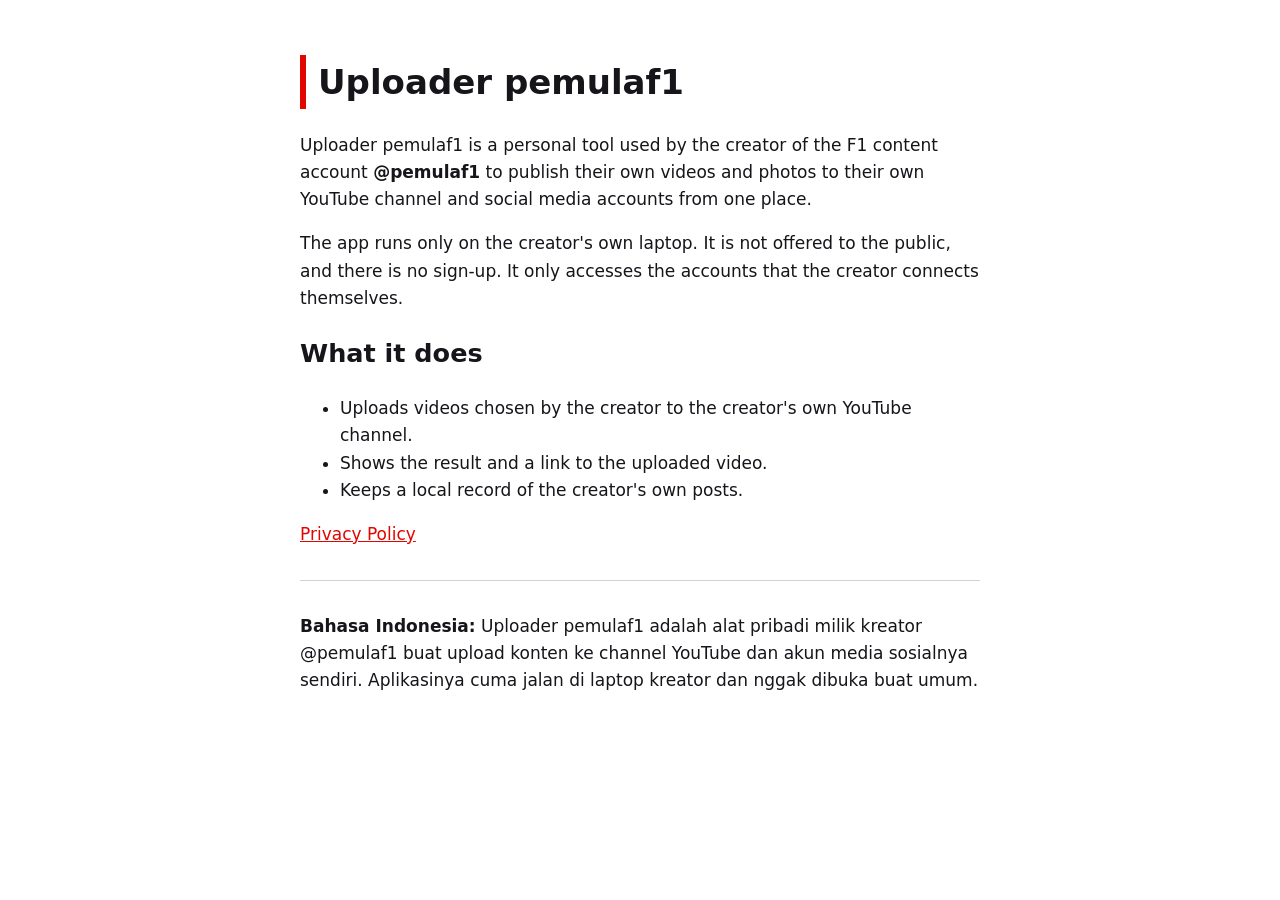
==== index.html @ 31e47635 "Homepage dan privacy policy Uploader pemulaf1 Co-Authored-By: Claude Opus 5.5 <noreply@anthropic.com" ====
<!doctype html>
<html lang="en">
<head>
  <meta charset="utf-8">
  <meta name="viewport" content="width=device-width, initial-scale=1">
  <title>Uploader pemulaf1</title>
  <link rel="stylesheet" href="style.css">
</head>
<body>
  <main>
    <h1>Uploader pemulaf1</h1>
    <p>Uploader pemulaf1 is a personal tool used by the creator of the F1 content account
      <b>@pemulaf1</b> to publish their own videos and photos to their own YouTube channel and
      social media accounts from one place.</p>
    <p>The app runs only on the creator's own laptop. It is not offered to the public, and there is no
      sign-up. It only accesses the accounts that the creator connects themselves.</p>
    <h2>What it does</h2>
    <ul>
      <li>Uploads videos chosen by the creator to the creator's own YouTube channel.</li>
      <li>Shows the result and a link to the uploaded video.</li>
      <li>Keeps a local record of the creator's own posts.</li>
    </ul>
    <p><a href="privacy.html">Privacy Policy</a></p>

    <hr>
    <p lang="id"><b>Bahasa Indonesia:</b> Uploader pemulaf1 adalah alat pribadi milik kreator @pemulaf1
      buat upload konten ke channel YouTube dan akun media sosialnya sendiri. Aplikasinya cuma jalan di
      laptop kreator dan nggak dibuka buat umum.</p>
  </main>
</body>
</html>
---- style.css ----
:root { --bg: #fff; --text: #15151a; --muted: #6b6b76; --accent: #e10600; }
@media (prefers-color-scheme: dark) { :root { --bg: #0f0f12; --text: #f0f0f3; --muted: #9a9aa6; --accent: #ff5a52; } }
body { margin: 0; background: var(--bg); color: var(--text); font: 17px/1.6 system-ui, -apple-system, "Segoe UI", sans-serif; }
main { max-width: 680px; margin: 0 auto; padding: 32px 16px 64px; }
h1 { border-left: 6px solid var(--accent); padding-left: 12px; }
a { color: var(--accent); }
.muted { color: var(--muted); }
code { font-size: .9em; }
hr { border: 0; border-top: 1px solid var(--muted); opacity: .3; margin: 32px 0; }
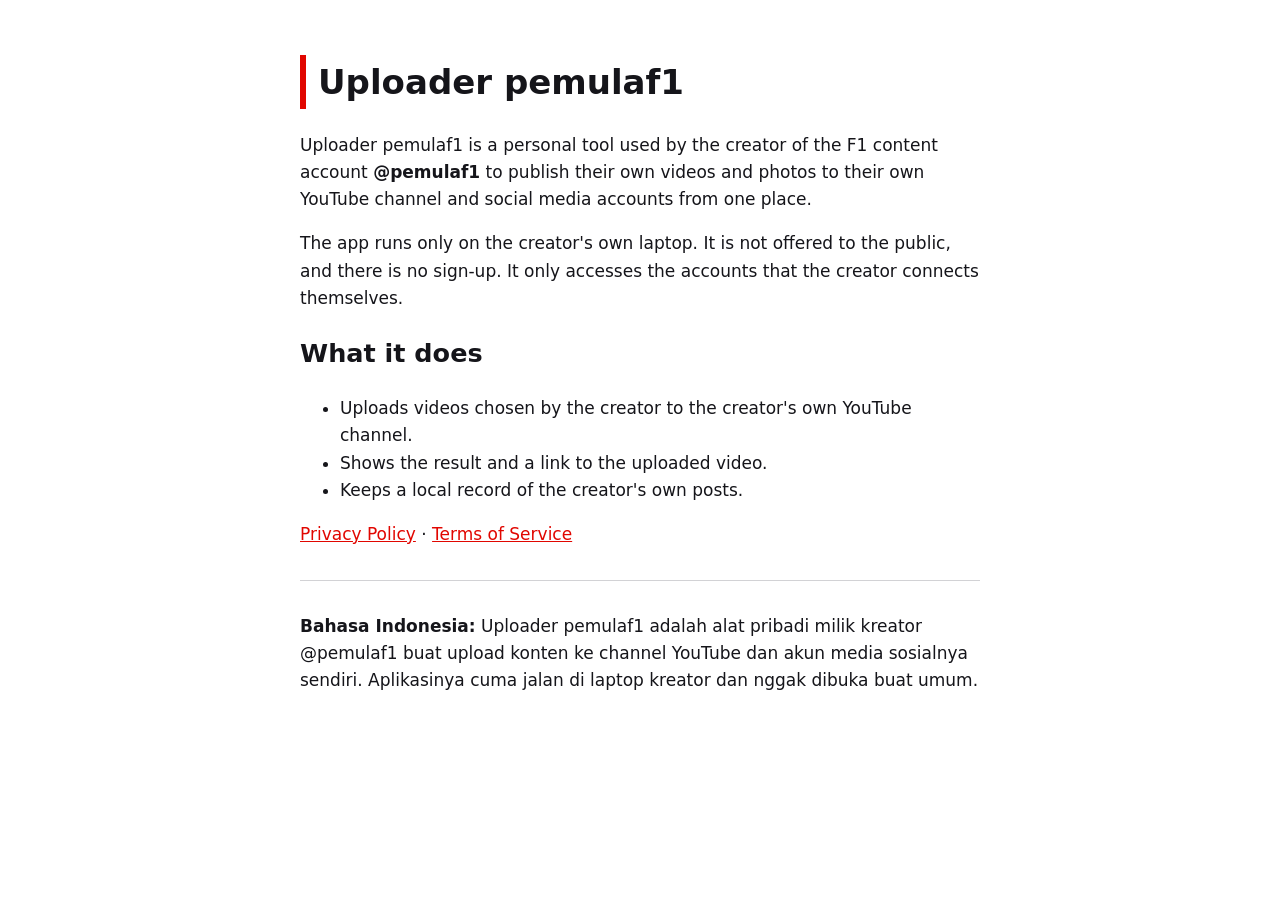
==== commit b0ed7e36: "Tambah Terms of Service dan izin TikTok Co-Authored-By: Claude Opus 5.5 <noreply@anthropic.com>" ====
--- a/index.html
+++ b/index.html
@@ -20,7 +20,7 @@
       <li>Shows the result and a link to the uploaded video.</li>
       <li>Keeps a local record of the creator's own posts.</li>
     </ul>
-    <p><a href="privacy.html">Privacy Policy</a></p>
+    <p><a href="privacy.html">Privacy Policy</a> · <a href="terms.html">Terms of Service</a></p>
 
     <hr>
     <p lang="id"><b>Bahasa Indonesia:</b> Uploader pemulaf1 adalah alat pribadi milik kreator @pemulaf1
